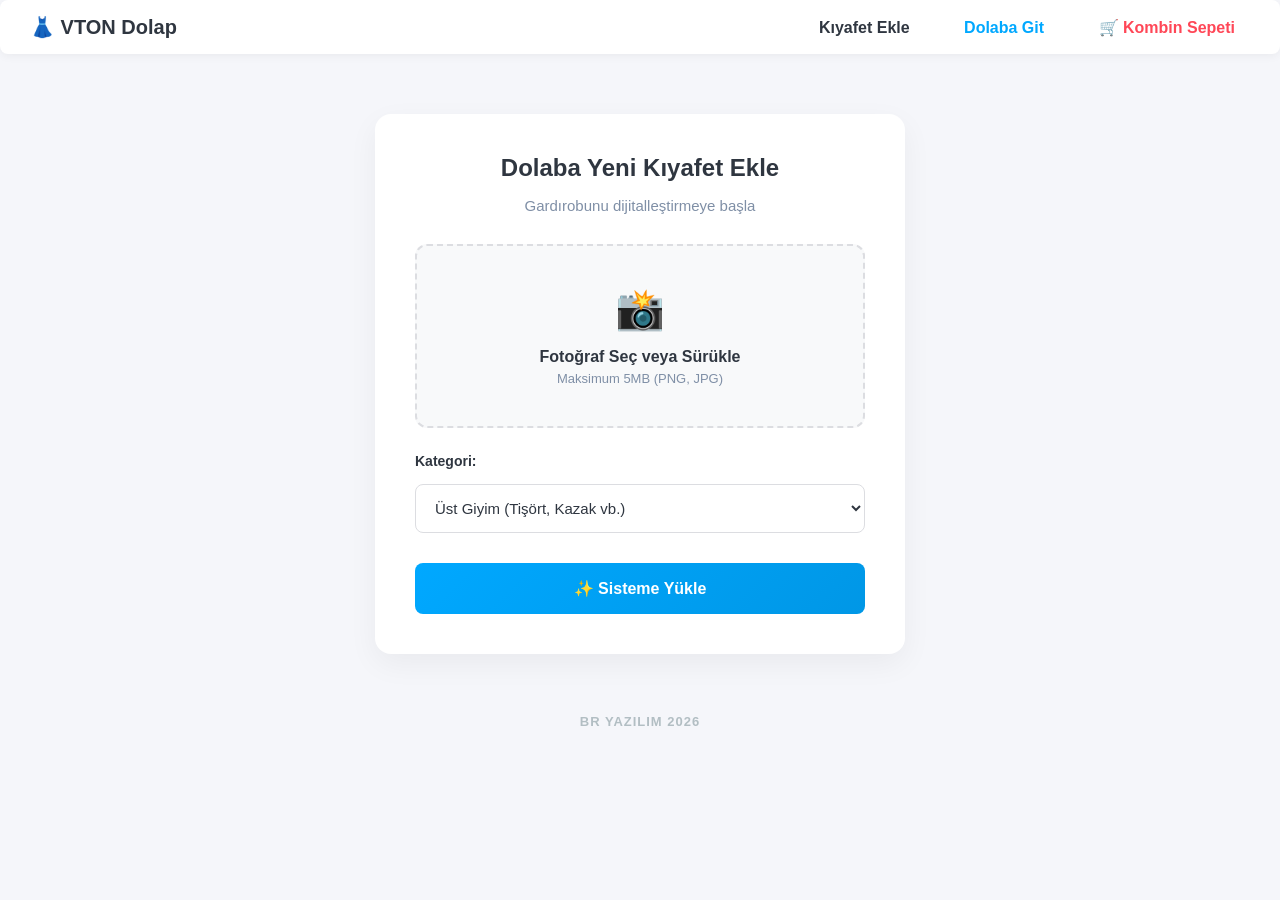
==== ekle.html @ f0ddb681 "feat: implement user authentication and session management" ====
<!DOCTYPE html>
<html lang="tr">
<head>
    <meta charset="UTF-8">
    <meta name="viewport" content="width=device-width, initial-scale=1.0">
    <title>Yeni Kıyafet Ekle - VTON Dolap</title>
    <link rel="stylesheet" href="style.css">
    <style>
        /* Sadece bu sayfaya özel modern form tasarımları */
        body { background-color: #f5f6fa; margin: 0; padding: 0; font-family: 'Segoe UI', Tahoma, Geneva, Verdana, sans-serif; }
        
        .yukleme-alani { background: white; max-width: 450px; margin: 60px auto; padding: 40px; border-radius: 16px; box-shadow: 0 10px 30px rgba(0,0,0,0.05); text-align: center; }
        .yukleme-alani h2 { margin-top: 0; color: #2f3640; font-size: 24px; margin-bottom: 5px; }
        .alt-baslik { color: #7f8fa6; margin-bottom: 30px; font-size: 15px; }
        
        /* Özel Dosya Yükleme Alanı */
        .dosya-kutu { position: relative; margin-bottom: 25px; }
        /* Çirkin standart butonu görünmez yapıyoruz */
        .gizli-input { opacity: 0; position: absolute; z-index: -1; width: 0.1px; height: 0.1px; }
        
        /* Yeni, şık yükleme alanı tasarımı */
        .dosya-etiket { display: flex; flex-direction: column; align-items: center; justify-content: center; padding: 40px 20px; background-color: #f8f9fa; border: 2px dashed #dcdde1; border-radius: 12px; cursor: pointer; transition: all 0.3s ease; }
        .dosya-etiket:hover { border-color: #00a8ff; background-color: #f1f8ff; }
        .dosya-etiket .ikon { font-size: 40px; margin-bottom: 15px; }
        .dosya-etiket .metin { color: #2f3640; font-weight: 600; font-size: 16px; }
        .dosya-etiket .alt-metin { color: #7f8fa6; font-size: 13px; margin-top: 5px; }
        
        /* Kategori Seçici (Select) Tasarımı */
        .form-grup { text-align: left; margin-bottom: 30px; }
        .form-grup label { display: block; margin-bottom: 10px; color: #2f3640; font-weight: bold; font-size: 14px; }
        .ozel-select { width: 100%; padding: 14px 15px; border: 1px solid #dcdde1; border-radius: 8px; font-size: 15px; color: #2f3640; background-color: #fff; cursor: pointer; transition: border-color 0.3s; box-sizing: border-box; }
        .ozel-select:focus { border-color: #00a8ff; outline: none; }
        
        /* Yükle Butonu */
        .btn-yukle { width: 100%; padding: 16px; background: linear-gradient(135deg, #00a8ff, #0097e6); color: white; border: none; border-radius: 8px; font-size: 16px; font-weight: bold; cursor: pointer; transition: transform 0.2s, box-shadow 0.2s; }
        .btn-yukle:hover { transform: translateY(-2px); box-shadow: 0 8px 20px rgba(0, 168, 255, 0.3); }
        
        /* Footer (İmza) */
        .site-footer { text-align: center; color: #b2bec3; font-size: 13px; margin-top: 40px; padding-bottom: 20px; font-weight: bold; letter-spacing: 1px; }
    </style>
</head>
<body>
    <!-- Üst Menü -->
    <nav class="navbar">
        <a href="wardrobe.php" class="nav-brand">👗 VTON Dolap</a>
        <div class="nav-links">
            <a href="index.html" style="color: #2f3640;">Kıyafet Ekle</a>
            <a href="wardrobe.php">Dolaba Git</a>
            <a href="kombin.php" style="color: #ff4757;">🛒 Kombin Sepeti</a>
        </div>
    </nav>

    <!-- Modern Yükleme Formu -->
    <div class="yukleme-alani">
        <h2>Dolaba Yeni Kıyafet Ekle</h2>
        <p class="alt-baslik">Gardırobunu dijitalleştirmeye başla</p>

        <!-- ÖNEMLİ NOT: 'action' kısmındaki upload.php'yi ve input 'name' değerini kendi PHP kodunla uyumlu hale getirmelisin -->
        <form action="upload.php" method="POST" enctype="multipart/form-data">
            
            <!-- Modern Dosya Seçici -->
            <div class="dosya-kutu">
                <!-- Eğer upload.php'de resmi 'kiyafet_resmi' adıyla çekiyorsan name="kiyafet_resmi" yap, 'image' ise 'image' kalsın -->
                <input type="file" id="dosyaSec" name="image" accept="image/*" class="gizli-input" required>
                <label for="dosyaSec" class="dosya-etiket">
                    <span class="ikon">📸</span>
                    <span class="metin" id="dosyaAdi">Fotoğraf Seç veya Sürükle</span>
                    <span class="alt-metin">Maksimum 5MB (PNG, JPG)</span>
                </label>
            </div>

            <!-- Modern Kategori Seçici -->
            <div class="form-grup">
                <label for="kategori">Kategori:</label>
                <select id="kategori" name="category" class="ozel-select">
                    <option value="ust">Üst Giyim (Tişört, Kazak vb.)</option>
                    <option value="alt">Alt Giyim (Pantolon, Etek vb.)</option>
                    <option value="dis">Dış Giyim (Ceket, Mont vb.)</option>
                    <option value="ayakkabi">Ayakkabı</option>
                    <option value="aksesuar">Aksesuar (Şapka, Çanta vb.)</option>
                </select>
            </div>

            <button type="submit" class="btn-yukle">✨ Sisteme Yükle</button>
        </form>
    </div>

    <!-- İmza -->
    <footer class="site-footer">
        <p>BR YAZILIM 2026</p>
    </footer>

    <!-- Seçilen dosyanın adını kutuda göstermek için ufak bir JavaScript dokunuşu -->
    <script>
        document.getElementById('dosyaSec').addEventListener('change', function(e) {
            var isim = e.target.files[0] ? e.target.files[0].name : 'Fotoğraf Seç veya Sürükle';
            document.getElementById('dosyaAdi').textContent = isim;
            
            // Kullanıcı dosya seçtiğinde kutunun rengini hafifçe değiştirerek görsel geri bildirim verelim
            if(e.target.files[0]) {
                document.querySelector('.dosya-etiket').style.borderColor = '#4cd137';
                document.querySelector('.dosya-etiket').style.backgroundColor = '#f1fdf3';
            }
        });
    </script>
</body>
</html>
---- style.css ----
body {
    font-family: 'Segoe UI', Tahoma, Geneva, Verdana, sans-serif;
    background-color: #f5f6fa;
    color: #2f3640;
    padding: 20px;
}

.yukleme-alani {
    background-color: #ffffff;
    max-width: 400px;
    margin: 40px auto;
    padding: 30px;
    border-radius: 12px;
    box-shadow: 0 4px 15px rgba(0,0,0,0.1);
    text-align: center;
}

select, input[type="file"] {
    width: 100%;
    padding: 10px;
    margin-top: 5px;
    border: 1px solid #dcdde1;
    border-radius: 6px;
    box-sizing: border-box;
}

button {
    background-color: #00a8ff;
    color: white;
    border: none;
    padding: 12px 25px;
    border-radius: 6px;
    cursor: pointer;
    font-weight: bold;
    width: 100%;
    transition: background-color 0.3s ease;
}

button:hover {
    background-color: #0097e6;
}
/* Üst Menü (Navbar) Tasarımı */
.navbar {
    background-color: #ffffff;
    padding: 15px 30px;
    box-shadow: 0 2px 10px rgba(0,0,0,0.05);
    display: flex;
    justify-content: space-between;
    align-items: center;
    margin-bottom: 30px;
    border-radius: 8px;
}

.nav-brand {
    font-size: 20px;
    font-weight: bold;
    color: #2f3640;
    text-decoration: none;
}

.nav-links a {
    text-decoration: none;
    color: #00a8ff;
    font-weight: bold;
    margin-left: 20px;
    padding: 8px 15px;
    border-radius: 6px;
    transition: background-color 0.3s ease, color 0.3s ease;
}

.nav-links a:hover {
    background-color: #00a8ff;
    color: white;
}
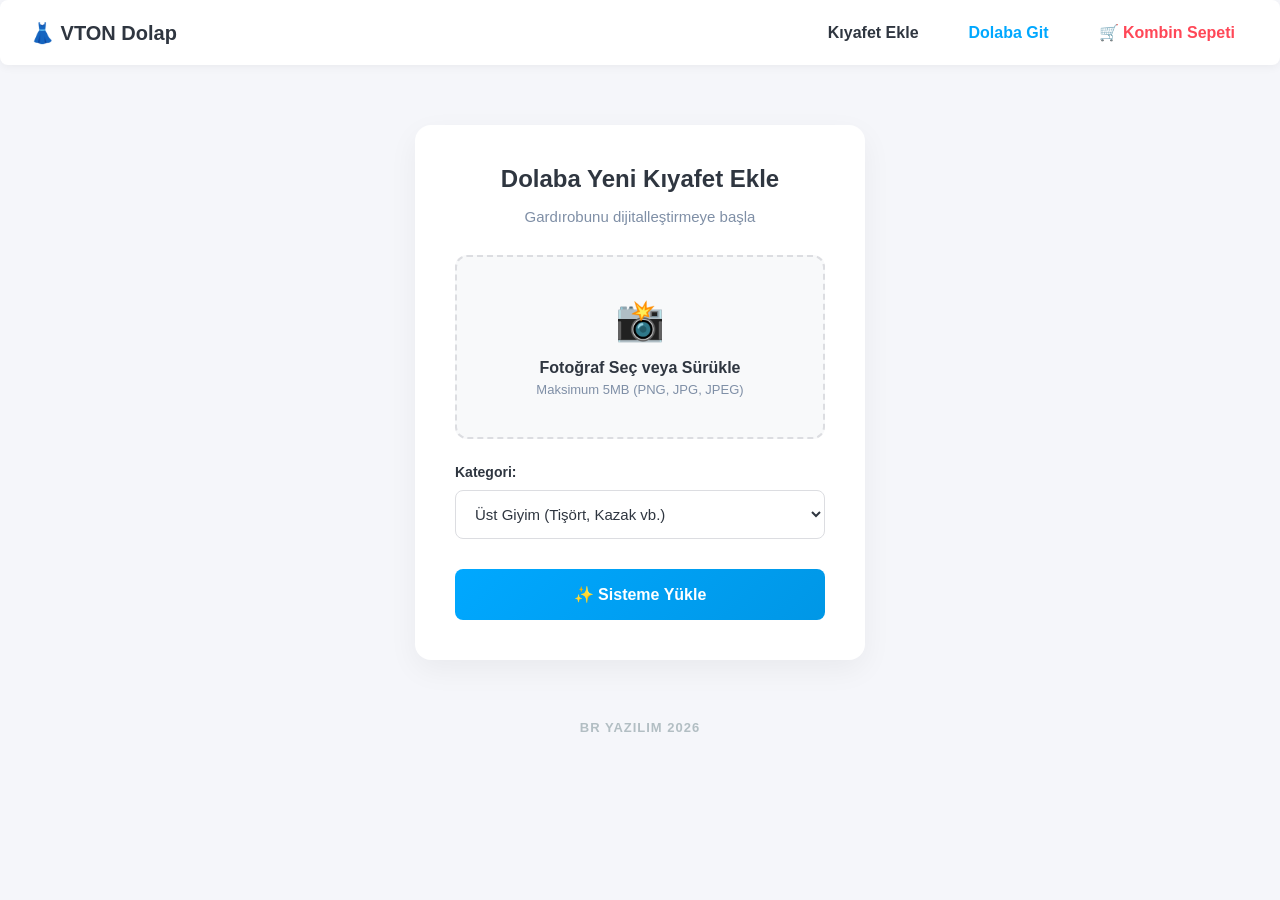
==== commit bb161645: "Refactor codebase to production and security standards - Refactored PHP and HTML files for improved " ====
--- a/ekle.html
+++ b/ekle.html
@@ -6,41 +6,37 @@
     <title>Yeni Kıyafet Ekle - VTON Dolap</title>
     <link rel="stylesheet" href="style.css">
     <style>
-        /* Sadece bu sayfaya özel modern form tasarımları */
         body { background-color: #f5f6fa; margin: 0; padding: 0; font-family: 'Segoe UI', Tahoma, Geneva, Verdana, sans-serif; }
         
+        /* Form Konteyner */
         .yukleme-alani { background: white; max-width: 450px; margin: 60px auto; padding: 40px; border-radius: 16px; box-shadow: 0 10px 30px rgba(0,0,0,0.05); text-align: center; }
         .yukleme-alani h2 { margin-top: 0; color: #2f3640; font-size: 24px; margin-bottom: 5px; }
         .alt-baslik { color: #7f8fa6; margin-bottom: 30px; font-size: 15px; }
         
-        /* Özel Dosya Yükleme Alanı */
+        /* Dosya Yükleme Alanı */
         .dosya-kutu { position: relative; margin-bottom: 25px; }
-        /* Çirkin standart butonu görünmez yapıyoruz */
         .gizli-input { opacity: 0; position: absolute; z-index: -1; width: 0.1px; height: 0.1px; }
         
-        /* Yeni, şık yükleme alanı tasarımı */
         .dosya-etiket { display: flex; flex-direction: column; align-items: center; justify-content: center; padding: 40px 20px; background-color: #f8f9fa; border: 2px dashed #dcdde1; border-radius: 12px; cursor: pointer; transition: all 0.3s ease; }
         .dosya-etiket:hover { border-color: #00a8ff; background-color: #f1f8ff; }
         .dosya-etiket .ikon { font-size: 40px; margin-bottom: 15px; }
         .dosya-etiket .metin { color: #2f3640; font-weight: 600; font-size: 16px; }
         .dosya-etiket .alt-metin { color: #7f8fa6; font-size: 13px; margin-top: 5px; }
         
-        /* Kategori Seçici (Select) Tasarımı */
+        /* Form Elemanları */
         .form-grup { text-align: left; margin-bottom: 30px; }
         .form-grup label { display: block; margin-bottom: 10px; color: #2f3640; font-weight: bold; font-size: 14px; }
         .ozel-select { width: 100%; padding: 14px 15px; border: 1px solid #dcdde1; border-radius: 8px; font-size: 15px; color: #2f3640; background-color: #fff; cursor: pointer; transition: border-color 0.3s; box-sizing: border-box; }
         .ozel-select:focus { border-color: #00a8ff; outline: none; }
         
-        /* Yükle Butonu */
+        /* Buton & Footer */
         .btn-yukle { width: 100%; padding: 16px; background: linear-gradient(135deg, #00a8ff, #0097e6); color: white; border: none; border-radius: 8px; font-size: 16px; font-weight: bold; cursor: pointer; transition: transform 0.2s, box-shadow 0.2s; }
         .btn-yukle:hover { transform: translateY(-2px); box-shadow: 0 8px 20px rgba(0, 168, 255, 0.3); }
-        
-        /* Footer (İmza) */
         .site-footer { text-align: center; color: #b2bec3; font-size: 13px; margin-top: 40px; padding-bottom: 20px; font-weight: bold; letter-spacing: 1px; }
     </style>
 </head>
 <body>
-    <!-- Üst Menü -->
+    
     <nav class="navbar">
         <a href="wardrobe.php" class="nav-brand">👗 VTON Dolap</a>
         <div class="nav-links">
@@ -50,29 +46,24 @@
         </div>
     </nav>
 
-    <!-- Modern Yükleme Formu -->
-    <div class="yukleme-alani">
+    <main class="yukleme-alani">
         <h2>Dolaba Yeni Kıyafet Ekle</h2>
         <p class="alt-baslik">Gardırobunu dijitalleştirmeye başla</p>
 
-        <!-- ÖNEMLİ NOT: 'action' kısmındaki upload.php'yi ve input 'name' değerini kendi PHP kodunla uyumlu hale getirmelisin -->
         <form action="upload.php" method="POST" enctype="multipart/form-data">
             
-            <!-- Modern Dosya Seçici -->
             <div class="dosya-kutu">
-                <!-- Eğer upload.php'de resmi 'kiyafet_resmi' adıyla çekiyorsan name="kiyafet_resmi" yap, 'image' ise 'image' kalsın -->
                 <input type="file" id="dosyaSec" name="image" accept="image/*" class="gizli-input" required>
-                <label for="dosyaSec" class="dosya-etiket">
+                <label for="dosyaSec" class="dosya-etiket" id="dosyaEtiket">
                     <span class="ikon">📸</span>
                     <span class="metin" id="dosyaAdi">Fotoğraf Seç veya Sürükle</span>
-                    <span class="alt-metin">Maksimum 5MB (PNG, JPG)</span>
+                    <span class="alt-metin">Maksimum 5MB (PNG, JPG, JPEG)</span>
                 </label>
             </div>
 
-            <!-- Modern Kategori Seçici -->
             <div class="form-grup">
                 <label for="kategori">Kategori:</label>
-                <select id="kategori" name="category" class="ozel-select">
+                <select id="kategori" name="category" class="ozel-select" required>
                     <option value="ust">Üst Giyim (Tişört, Kazak vb.)</option>
                     <option value="alt">Alt Giyim (Pantolon, Etek vb.)</option>
                     <option value="dis">Dış Giyim (Ceket, Mont vb.)</option>
@@ -83,23 +74,29 @@
 
             <button type="submit" class="btn-yukle">✨ Sisteme Yükle</button>
         </form>
-    </div>
+    </main>
 
-    <!-- İmza -->
     <footer class="site-footer">
         <p>BR YAZILIM 2026</p>
     </footer>
 
-    <!-- Seçilen dosyanın adını kutuda göstermek için ufak bir JavaScript dokunuşu -->
     <script>
-        document.getElementById('dosyaSec').addEventListener('change', function(e) {
-            var isim = e.target.files[0] ? e.target.files[0].name : 'Fotoğraf Seç veya Sürükle';
-            document.getElementById('dosyaAdi').textContent = isim;
+        const fileInput = document.getElementById('dosyaSec');
+        const fileNameDisplay = document.getElementById('dosyaAdi');
+        const fileLabel = document.getElementById('dosyaEtiket');
+
+        fileInput.addEventListener('change', (e) => {
+            const file = e.target.files[0];
             
-            // Kullanıcı dosya seçtiğinde kutunun rengini hafifçe değiştirerek görsel geri bildirim verelim
-            if(e.target.files[0]) {
-                document.querySelector('.dosya-etiket').style.borderColor = '#4cd137';
-                document.querySelector('.dosya-etiket').style.backgroundColor = '#f1fdf3';
+            if (file) {
+                fileNameDisplay.textContent = file.name;
+                fileLabel.style.borderColor = '#4cd137';
+                fileLabel.style.backgroundColor = '#f1fdf3';
+            } else {
+                // Kullanıcı dosya seçmeyi iptal ederse varsayılan görünüme dön
+                fileNameDisplay.textContent = 'Fotoğraf Seç veya Sürükle';
+                fileLabel.style.borderColor = '#dcdde1';
+                fileLabel.style.backgroundColor = '#f8f9fa';
             }
         });
     </script>
--- a/style.css
+++ b/style.css
@@ -1,45 +1,21 @@
+/* =========================================
+   GENEL SIFIRLAMA VE TEMEL AYARLAR
+   ========================================= */
 body {
     font-family: 'Segoe UI', Tahoma, Geneva, Verdana, sans-serif;
     background-color: #f5f6fa;
     color: #2f3640;
-    padding: 20px;
-}
-
-.yukleme-alani {
-    background-color: #ffffff;
-    max-width: 400px;
-    margin: 40px auto;
-    padding: 30px;
-    border-radius: 12px;
-    box-shadow: 0 4px 15px rgba(0,0,0,0.1);
-    text-align: center;
-}
-
-select, input[type="file"] {
-    width: 100%;
-    padding: 10px;
-    margin-top: 5px;
-    border: 1px solid #dcdde1;
-    border-radius: 6px;
+    margin: 0;
+    padding: 0;
+}
+
+*, *::before, *::after {
     box-sizing: border-box;
 }
 
-button {
-    background-color: #00a8ff;
-    color: white;
-    border: none;
-    padding: 12px 25px;
-    border-radius: 6px;
-    cursor: pointer;
-    font-weight: bold;
-    width: 100%;
-    transition: background-color 0.3s ease;
-}
-
-button:hover {
-    background-color: #0097e6;
-}
-/* Üst Menü (Navbar) Tasarımı */
+/* =========================================
+   ORTAK ÜST MENÜ (NAVBAR) STİLLERİ
+   ========================================= */
 .navbar {
     background-color: #ffffff;
     padding: 15px 30px;
@@ -58,11 +34,16 @@
     text-decoration: none;
 }
 
+.nav-links {
+    display: flex;
+    align-items: center;
+    gap: 20px;
+}
+
 .nav-links a {
     text-decoration: none;
     color: #00a8ff;
     font-weight: bold;
-    margin-left: 20px;
     padding: 8px 15px;
     border-radius: 6px;
     transition: background-color 0.3s ease, color 0.3s ease;
@@ -71,4 +52,150 @@
 .nav-links a:hover {
     background-color: #00a8ff;
     color: white;
+}
+
+/* =========================================
+   VTON MODAL VE SPINNER STİLLERİ
+   ========================================= */
+.vton-icerik {
+    max-width: 450px !important;
+    position: relative;
+}
+
+.kapat-btn {
+    position: absolute;
+    top: 15px;
+    right: 20px;
+    font-size: 28px;
+    font-weight: bold;
+    color: #a4b0be;
+    cursor: pointer;
+    transition: color 0.3s;
+}
+
+.kapat-btn:hover {
+    color: #ff4757;
+}
+
+/* Yapay Zeka Yükleme Animasyonu */
+.spinner {
+    width: 60px;
+    height: 60px;
+    border: 6px solid #f1f2f6;
+    border-top: 6px solid #00a8ff;
+    border-radius: 50%;
+    animation: vtonSpin 1s linear infinite;
+    margin: 0 auto;
+}
+
+@keyframes vtonSpin {
+    0% { transform: rotate(0deg); }
+    100% { transform: rotate(360deg); }
+}
+
+/* =========================================
+   ÖZEL TOAST BİLDİRİM TASARIMI
+   ========================================= */
+.toast-bildirim {
+    visibility: hidden;
+    min-width: 280px;
+    background-color: #2ed573; /* Başarı Yeşili */
+    color: #fff;
+    text-align: center;
+    border-radius: 8px;
+    padding: 16px 20px;
+    position: fixed;
+    z-index: 100000;
+    right: 30px;
+    bottom: 30px;
+    font-size: 15px;
+    font-weight: bold;
+    box-shadow: 0 8px 25px rgba(46, 213, 115, 0.4);
+    opacity: 0;
+    transform: translateY(20px);
+    transition: opacity 0.4s ease, transform 0.4s ease;
+}
+
+.toast-bildirim.goster {
+    visibility: visible;
+    opacity: 1;
+    transform: translateY(0);
+}
+
+.toast-hata {
+    background-color: #ff4757; /* Hata Kırmızısı */
+    box-shadow: 0 8px 25px rgba(255, 71, 87, 0.4);
+}
+
+/* =========================================
+   MOBİL UYUMLULUK (768PX VE ALTI)
+   ========================================= */
+@media (max-width: 768px) {
+    
+    /* 1. Sağa kaymayı önleyici kök ayarlar */
+    html, body {
+        overflow-x: hidden !important;
+        width: 100% !important;
+        max-width: 100vw !important;
+        margin: 0 !important;
+        padding: 0 !important;
+    }
+
+    /* 2. Üst Menü (Kaydırılabilir Yapı) */
+    nav.navbar {
+        display: flex !important;
+        flex-wrap: nowrap !important;
+        justify-content: flex-start !important;
+        align-items: center !important;
+        gap: 20px !important;
+        width: 100% !important;
+        padding: 15px 20px !important;
+        overflow-x: auto !important;
+        -webkit-overflow-scrolling: touch;
+    }
+
+    nav.navbar > * {
+        flex: 0 0 auto !important;
+    }
+
+    /* 3. Ana Kapsayıcılar */
+    .dolap-duzeni, .ana-icerik {
+        display: block !important;
+        width: 100% !important;
+        padding: 0 !important;
+        margin: 0 !important;
+    }
+
+    /* 4. Sol Menüyü Kaydırılabilir Şeride Çevir */
+    .yan-menu {
+        width: 100% !important;
+        margin-bottom: 15px !important;
+        padding: 0 !important;
+        border: none !important;
+        box-shadow: none !important;
+    }
+
+    .kategori-liste {
+        display: flex !important;
+        flex-direction: row !important;
+        overflow-x: auto !important;
+        flex-wrap: nowrap !important;
+        gap: 10px !important;
+        padding: 10px !important;
+        margin: 0 !important;
+        -webkit-overflow-scrolling: touch;
+    }
+
+    .kategori-liste li {
+        flex: 0 0 auto !important;
+    }
+
+    /* 5. Mobilde Dolap Kartları (2 Kolon) */
+    .dolap-grid {
+        display: grid !important;
+        grid-template-columns: repeat(2, 1fr) !important;
+        gap: 10px !important;
+        padding: 10px !important;
+        width: 100% !important;
+    }
 }
